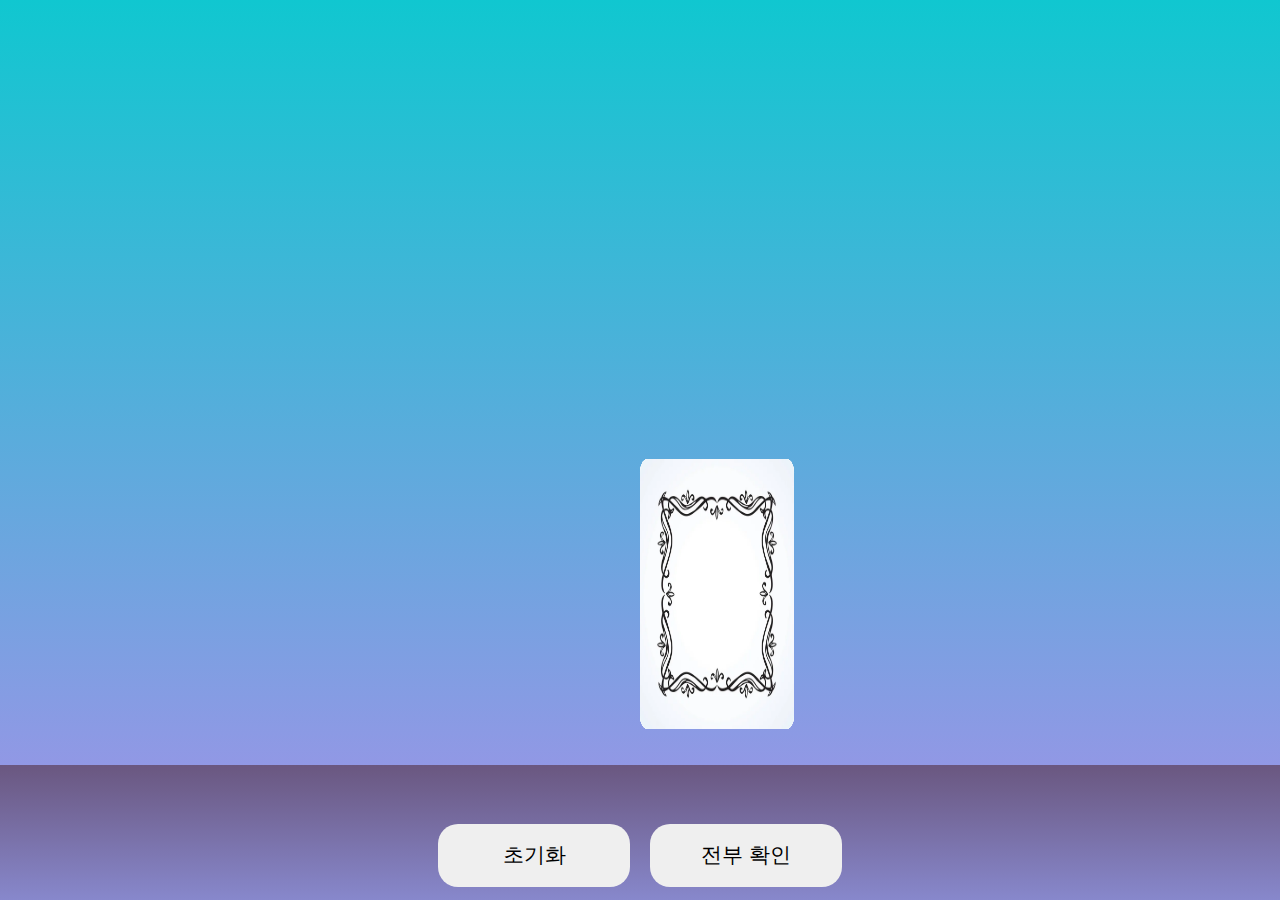
==== index.html @ bdfd0a12 "Add files via upload" ====
<!DOCTYPE html>
<html lang="en">

<head>
    <meta charset="UTF-8">
    <meta name="viewport" content="width=device-width, initial-scale=1.0">
    <link rel="stylesheet" href="css/reset.css">
    <link rel="stylesheet" href="css/style.css">

    <title>뽑기 프로그램</title>
</head>

<body>
    <div id="container">
        <ul>
            <li class="snak" id="snak1"><img id="img1" src="images/card_img.jpg" alt="card_img"></li>
            <li class="snak" id="snak2"><img id="img2" src="images/card_img.jpg" alt="card_img"></li>
            <li class="snak" id="snak3"><img id="img3" src="images/card_img.jpg" alt="card_img"></li>
        </ul>
    </div>
    <div id="btn_menu">
        <button type="button" id="reset">초기화</button>
        <button type="button" id="all-check">전부 확인</button>
    </div>
</body>
<script src="js/function1.js"></script>

</html>
---- css/style.css ----
* {
    margin: 0;
    padding: 0;
    box-sizing: border-box;
}

#container {
    width: 100vw;
    height: 85vh;
    position: relative;
    display: flex;
    justify-content: center;
    /* background-image: url("../images/bg.jpg"); */
    background: linear-gradient(#10c7d0, #9198e5);
    background-size: cover;
    background-repeat: no-repeat;
}

.snak {
    display: flex;
    justify-content: center;
    align-items: center;
    width: 12vw;
    height: 30vh;
    position: absolute;
    background-color: white;
    border-radius: 5%;
    top: 60%;
    z-index: 1;
    font-size: 50px;
    /* left: 40%; */
}


.snak:hover {
    box-shadow: 5px 5px 5px gray;
}

.snak>img:hover {
    transform: scale(1.1);
    box-shadow: 5px 5px 5px gray;
}

.snak>img {
    width: 100%;
    height: 100%;
    border-radius: 5%;
}


#snak1 {
    animation: snak1 2s 1 forwards;
}

#snak2 {
    animation: snak2 1.5s 1 ease-out 1s forwards;
}

#snak3 {
    animation: snak3 1.5s 1 ease-out 2s forwards;
}

/* ############################################################### */

#btn_menu {
    width: 100vw;
    height: 20vh;
    background: linear-gradient(#6a5780, #9198e5);
    position: fixed;
    display: flex;
    justify-content: center;
    align-items: center;
    gap: 20px;
}

#btn_menu>button {
    width: 15vw;
    height: 7vh;
    border-radius: 20px;
    border: none;
    font-size: 1.3rem;
}

@keyframes snak1 {
    form {
        transform: translate(0, -5vh);
    }

    to {
        transform: translate(-33vw, -40vh);
    }
}

@keyframes snak2 {
    form {
        transform: translate(0, -5vh);
    }

    to {
        transform: translate(-7vw, -40vh);
    }
}

@keyframes snak3 {
    form {
        transform: translate(0, -5vh);
    }

    to {
        transform: translate(18vw, -40vh);
    }
}

@media screen and (min-with:800px) {
    .snak {
        height: 80%;
    }
}
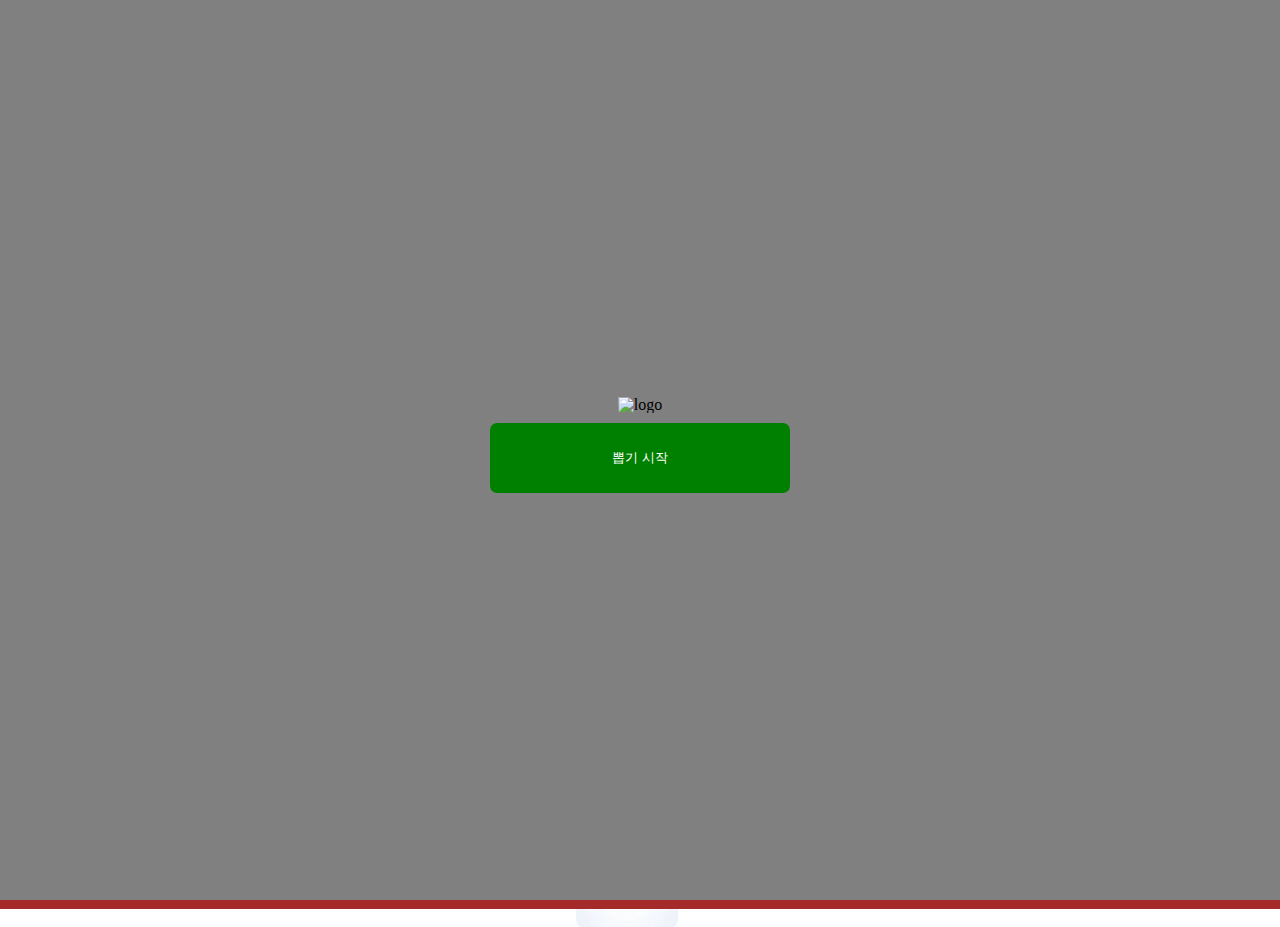
==== commit 55c69e9f: "Add files via upload" ====
--- a/index.html
+++ b/index.html
@@ -10,8 +10,9 @@
     <title>뽑기 프로그램</title>
 </head>
 
-<body>
+<body id="test">
     <div id="container">
+        <div id="header"><img src="images/home.png" alt="home-btn-img" id="home-btn"></div>
         <ul>
             <li class="snak" id="snak1"><img id="img1" src="images/card_img.jpg" alt="card_img"></li>
             <li class="snak" id="snak2"><img id="img2" src="images/card_img.jpg" alt="card_img"></li>
@@ -20,7 +21,11 @@
     </div>
     <div id="btn_menu">
         <button type="button" id="reset">초기화</button>
-        <button type="button" id="all-check">전부 확인</button>
+        <button type="button" id="all-check">카드 뽑기</button>
+    </div>
+    <div id="game-start-btn">
+        <header id="logo"><img src="#" alt="logo"></header>
+        <button id="start">뽑기 시작</button>
     </div>
 </body>
 <script src="js/function1.js"></script>
--- a/css/style.css
+++ b/css/style.css
@@ -5,34 +5,48 @@
 }
 
 #container {
+    z-index: 0;
+    position: relative;
     width: 100vw;
-    height: 85vh;
+    height: 80vh;
     position: relative;
     display: flex;
-    justify-content: center;
+    /* justify-content: center; */
     /* background-image: url("../images/bg.jpg"); */
-    background: linear-gradient(#10c7d0, #9198e5);
+    background:blue;
     background-size: cover;
     background-repeat: no-repeat;
+}
+
+
+#container>#header>#home-btn{
+    width: 50px;
+    height: 50px;
+    margin: 20px;
+}
+#container>ul{
+    position: absolute;
+    top: 80vh;
+    left:45vw;
 }
 
 .snak {
     display: flex;
     justify-content: center;
     align-items: center;
-    width: 12vw;
-    height: 30vh;
+    width: 8vw;
+    height: 23vh;
     position: absolute;
     background-color: white;
     border-radius: 5%;
     top: 60%;
     z-index: 1;
-    font-size: 50px;
+    font-size: 20px;
     /* left: 40%; */
 }
 
 
-.snak:hover {
+#snak:hover {
     box-shadow: 5px 5px 5px gray;
 }
 
@@ -50,23 +64,27 @@
 
 #snak1 {
     animation: snak1 2s 1 forwards;
+    animation-play-state: paused;
 }
 
 #snak2 {
     animation: snak2 1.5s 1 ease-out 1s forwards;
+    animation-play-state: paused; 
 }
 
 #snak3 {
     animation: snak3 1.5s 1 ease-out 2s forwards;
+    animation-play-state: paused; 
 }
 
 /* ############################################################### */
 
 #btn_menu {
+    z-index: 2;
     width: 100vw;
-    height: 20vh;
-    background: linear-gradient(#6a5780, #9198e5);
-    position: fixed;
+    height: 21vh;
+    background: brown;
+    position: absolute;
     display: flex;
     justify-content: center;
     align-items: center;
@@ -81,13 +99,41 @@
     font-size: 1.3rem;
 }
 
+#game-start-btn{
+    position: absolute;
+    top:0;
+    z-index: 1;
+    width: 100vw;
+    height: 100vh;
+    background-color: gray;
+    display: flex;
+    justify-content: center;
+    align-items: center;
+    flex-direction: column;
+    z-index: 4;
+}
+
+#start{
+    width: 300px;
+    height: 70px;
+    margin: 10px;
+    border-radius: 7px;
+    border: none;
+    color: white;
+    background-color: green;
+}
+
+#start:hover{
+    background-color: rgb(red, green, blue);
+}
+
 @keyframes snak1 {
     form {
         transform: translate(0, -5vh);
     }
 
     to {
-        transform: translate(-33vw, -40vh);
+        transform: translate(-23vw, -50vh);
     }
 }
 
@@ -97,7 +143,7 @@
     }
 
     to {
-        transform: translate(-7vw, -40vh);
+        transform: translate(0, -50vh);
     }
 }
 
@@ -107,9 +153,20 @@
     }
 
     to {
-        transform: translate(18vw, -40vh);
+        transform: translate(23vw, -50vh);
     }
 }
+
+@keyframes deg {
+    form {
+        transform: rotateY(0deg);
+    }
+
+    to {
+        transform: rotateY(180deg);
+    }
+}
+
 
 @media screen and (min-with:800px) {
     .snak {
